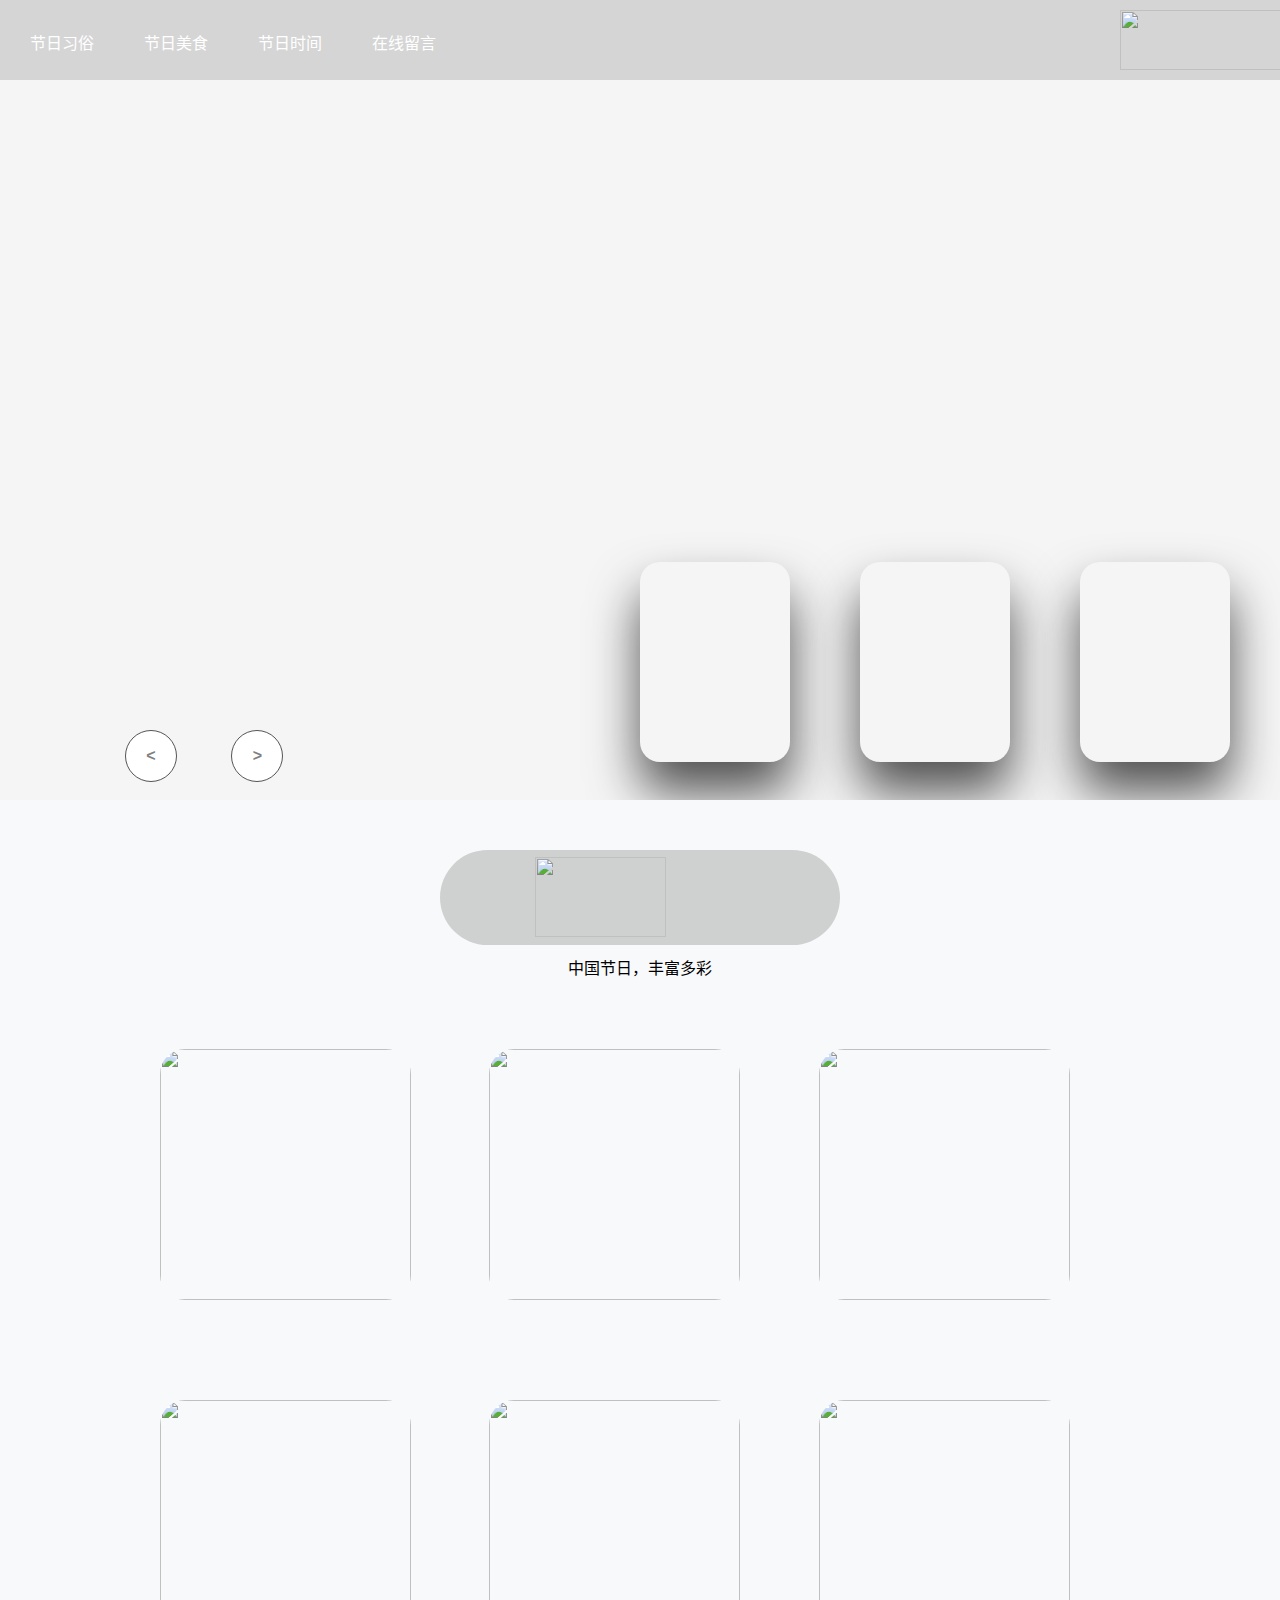
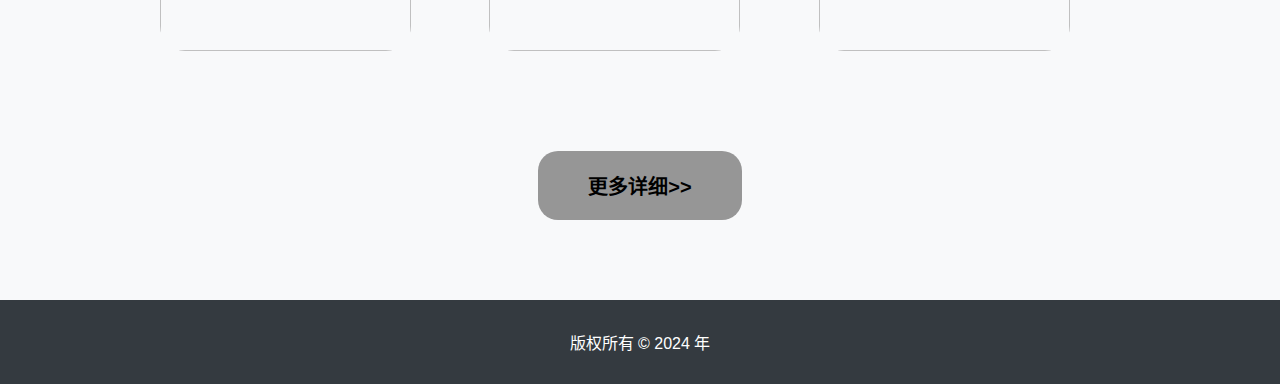
==== index.html @ e15b8081 "Add files via upload" ====
<!DOCTYPE html>
<html lang="zh-CN">

<head>
  <meta charset="UTF-8">
  <title>中国传统节日首页</title>
  <link rel="icon" href="./img/头部logo.png" />
  <style>
    body {
      font-family: Arial, sans-serif;
      background-color: #f8f9fa;
      margin: 0;
      padding: 0;
    }

    main {
      padding: 100px;
    }

    .intro {
      font-size: 18px;
      line-height: 1.5;
      text-align: center;
    }

    img {
      max-width: 100%;
      height: auto;
    }

    body,
    ul,
    li,
    ol,
    dl,
    dd,
    dt,
    p,
    h1,
    h2,
    h3,
    h4,
    h5,
    h6,
    form,
    img {
      margin: 0;
      padding: 0;
      border: 0;
      list-style: none;
    }

    a {
      color: #ffffff;
      text-decoration: none;
    }

    a:hover {
      color: #ffd900;
    }

    .room {
      width: 100%;
      height: 800px;
      overflow: hidden;
      position: relative;
    }

    .room header {
      width: 100%;
      background: #2e2e2e28;
      z-index: 999;
      position: absolute;
    }

    .room header .con {
      width: 1300px;
      height: 80px;
      margin: 0 auto;
    }

    .room header .left {
      margin-top: 20px;
      float: left;
      font-family: "freshskin";
      display: flex;
    }

    .room header .left a {
      display: block;
      color: white;
      text-decoration: none;
      padding: 10px 20px;
    }

    .room header .left a:hover {
      background-color: #e5e5e5a8;
    }

    .room header .left a {
      margin-left: 10px;
    }

    .room header img {
      padding-top: 10px;
      width: 90%;
      height: 60px;
      margin-left: 20px;
    }

    .room header .right {
      width: 200px;
      height: 20px;
      font-weight: bold;
      font-size: 20px;
      float: right;
    }

    .container {
      width: 100%;
      height: 800px;
      position: absolute;
      top: 39%;
      left: 50%;
      transform: translate(-50%, -50%);
      background-color: #f5f5f5;
      padding: 50px;
      margin-top: 70px;
    }

    #slide {
      width: max-content;
      margin-top: 50px;
    }

    .item {
      width: 150px;
      height: 200px;
      background-position: 50%, 50%;
      display: inline-block;
      background-size: cover;
      position: absolute;
      top: 70%;
      /* transform: translateY(-50%); */
      border-radius: 20px;
      box-shadow: 0 30px 50px #505050;
      transition: .5s;
    }

    .item:nth-child(1),
    .item:nth-child(2) {
      top: 0;
      left: 0;
      width: 100%;
      height: 100%;
      /* transform: translateY(0); */
      border-radius: 0;
      box-shadow: none;
    }

    .item:nth-child(3) {
      left: 50%;
    }

    .item:nth-child(4) {
      left: calc(50% + 220px);
    }

    .item:nth-child(5) {
      left: calc(50% + 440px);
    }

    .item:nth-child(n+6) {
      left: calc(50% + 660px);
      opacity: 0;
    }

    .item:nth-child(n+7) {
      left: calc(50% + 660px);
      opacity: 0;
    }

    .item .content {
      width: 600px;
      position: absolute;
      left: 20px;
      top: 50%;
      transform: translateY(-50%);
      font-family: system-ui;
      color: #ffffff;
      display: none;
    }

    .content_1 {
      font-size: 40px;
      font-weight: bold;
      opacity: 0;
      animation: showcontent 1s ease-in-out 1 forwards;
      margin-left: 100px;
      text-shadow: 10px 10px 10px #393939;
    }

    .item:nth-child(2) .content {
      display: block;
    }

    .item .name {
      font-size: 40px;
      font-weight: bold;
      opacity: 0;
      animation: showcontent 1s ease-in-out 1 forwards;
      margin-left: 200px;
      text-shadow: 10px 10px 10px #393939;
    }

    .item .des {
      margin: 20px 0;
      opacity: 0;
      animation: showcontent 1s ease-in-out 0.3s 1 forwards;
      padding: 20px;
      margin-left: 100px;
      text-shadow: 10px 8px 8px #393939;
      font-weight: bold;
      box-shadow: 0px 0px 10px #2e2e2e;
    }

    .item button {
      padding: 10px 20px;
      margin-left: 150px;
      border: none;
      border-radius: 20px;
      opacity: 0;
      animation: showcontent 1s ease-in-out 0.6s 1 forwards;
    }

    @keyframes showcontent {
      from {
        opacity: 0;
        transform: translateY(100px);
        filter: blur(20px);
      }

      to {
        opacity: 1;
        transform: translateY(0);
        filter: blur(0);
      }
    }

    .buttons {
      width: 100%;
      position: absolute;
      bottom: 50px;
      margin-left: 100px;
      text-align: left;
    }

    .s_button {
      display: inline-block;
      width: 50px;
      height: 50px;
      line-height: 50px;
      text-align: center;
      color: gray;
      background-color: #fff;
      font-weight: 25px;
      border-radius: 50%;
      font-weight: bold;
      border: 1px solid #555;
      margin: 0 25px;
      transition: .5s;
    }

    .s_button:hover {
      cursor: pointer;
      background-color: #ccc;
    }

    .end {
      width: 100%;
      height: 1100px;
      background: url(./img/背景2.jpg);
    }

    .try {
      width: 100%;
      height: 312px;
      padding-top: 50px;
    }

    .try header {
      width: 400px;
      height: 95px;
      background: #0000002a;
      border-radius: 48px;
      margin: 0 auto;
      box-sizing: border-box;
      padding: 7px 0px 0 35px;
    }

    .try header img {
      width: 60%;
      height: 80px;
      margin-left: 60px;
    }

    .try p {
      margin-top: 10px;
      text-align: center;
      color: #000000;
    }

    .try ul {
      margin: 70px auto 0;
      width: 960px;
    }

    .try ul li {
      width: 291px;
      height: 251px;
      float: left;
      margin-right: 4%;
      margin-bottom: 40px;
      position: relative;
      perspective: 230px;
      margin-bottom: 100px;
    }

    .try ul li button {
      padding: 10px 20px;
      margin-top: 280px;
      margin-left: 80px;
      border-radius: 20px;
    }

    .try ul li:last-child {
      margin-right: 0;
    }

    .try ul li img {
      position: absolute;
      left: 0;
      top: 0;
      backface-visibility: hidden;
      transition: all 0.5s ease-in 0s;
      width: 251px;
      height: 251px;
      border-radius: 10%;
    }

    .try ul li img.fan {
      transform: rotateX(-180deg);
    }

    .try ul li:hover img.fan {
      transform: rotateX(0deg);
    }

    .try ul li:hover img.zheng {
      transform: rotateX(180deg);
    }

    .bot {
      width: 100%;
      display: flex;
      justify-content: center;
    }

    .bot button {
      padding: 20px 50px;
      border-radius: 20px;
      font-size: 20px;
      font-weight: bold;
      border: none;
      background: #969696;
    }

    .banquan {
      width: 100%;
      height: 60px;
      background: #333333;
      text-align: center;
    }

    .banquan a {
      line-height: 60px;
    }

    footer {
      background-color: #343a40;
      color: white;
      padding: 30px;
      text-align: center;
    }
  </style>
</head>

<body>
  <div class="room">
    <header>
      <div class="con">
        <section class="right"><img src="./img/logo5.png" /></section>
        <section class="left">
          <a href="./xisu.html">节日习俗</a>
          <a href="./meishi.html">节日美食</a>
          <a href="./riqi.html">节日时间</a>
          <a href="./liuyan.html">在线留言</a>
        </section>
      </div>
    </header>
    <div class="container">
      <div id="slide">
        <div class="item" style="background-image: url(./img/春节.png);">

          <div class="content">
            <div class="name">【春节】</div>
            <div class="des">
              正月初一,春节，是农历正月初一，又叫阴历年，俗称“过年”。这是中国民间最隆重、最热闹的一个传统节日。春节的历史很悠久，它起源于殷商时期年头岁尾的祭神祭祖活动。按照中国农历，正月初一古称元日、元辰、元正、元朔、元旦等，俗称年初一，到了民国时期，改用公历，公历的一月一日称为元旦，把农历的一月一日叫春节。
            </div>
            <!-- <a href="./index3.html" style="color: black;"><button>更多详情</button></a> -->
          </div>
        </div>
        <div class="item" style="background-image: url(./img/元宵.png);">
          <div class="content">
            <div class="name">【元宵】</div>
            <div class="des">
              正月十五,是中国一个重要的传统节日。是一年中第一个月圆之夜，也是一元复始，大地回春的夜晚，人们对此加以庆祝，也是庆贺新春的延续
              ，因此又称“上元节”，即农历正月十五日。在古书中，这一天称为“上元”，其夜称“元夜”、“元夕”或“元宵”。而元宵这一名称一直沿用至今。</div>
            <!-- <a href="./index3.html" style="color: black;"><button>更多详情</button></a> -->
          </div>
        </div>
        <div class="item" style="background-image: url(./img/清明.jpg);">
          <div class="content">
            <div class="name">【清明】</div>
            <div class="des">4月5日前后,是中国最重要的祭祀节日，是最适合祭祖和扫墓的日子。扫墓俗称上坟，祭祀死者的一种活动。汉族和一些少数民族大多都是在清明节扫墓。</div>
            <!-- <a href="./index3.html" style="color: black;"><button>更多详情</button></a> -->
          </div>
        </div>
        <div class="item" style="background-image: url(./img/端午.png);">
          <div class="content">
            <div class="name">【端午】</div>
            <div class="des">
              农历五月初五日为“端午节”，是中国一个古老的传统节日。“端午”本名“端五”，端是初的意思。因为人们认为“五月”是恶月，“初五”是恶日，因而避讳“五”，改为“端午”。端午节早在西周初期即有记载，并非为纪念屈原而设立的节日，但是端午节之后的一些习俗受到屈原的影响。
            </div>
            <!-- <a href="./index3.html" style="color: black;"><button>更多详情</button></a> -->
          </div>
        </div>
        <div class="item" style="background-image: url(./img/七夕2.png);">
          <div class="content">
            <div class="name">【七夕】</div>
            <div class="des">
              七月初七,七夕节，亦称为七巧节、七姐节、女儿节、乞巧节、七娘会、巧夕、牛公牛婆日及双七等，是中国传统的民间庆典，庆祝时间定于农历七月初七。这一天，人们会进行拜祭七姐的仪式，祈求智慧和手艺，观赏牵牛星与织女星，祈愿美好的姻缘，以及储存所谓的七夕水等传统活动。
            </div>
            <!-- <a href="./index3.html" style="color: black;"><button>更多详情</button></a> -->
          </div>
        </div>
        <div class="item" style="background-image: url(./img/中秋2.jpg);">
          <div class="content">
            <div class="name">【中秋】</div>
            <div class="des">
              八月十五,中秋节，又称月夕、秋节、仲秋节、拜月节、团圆节等，是中国民间的传统节日。中秋节源自天象崇拜，由上古时代秋夕祭月演变而来。中秋节自古便有祭月、赏月、吃月饼、玩花灯、赏桂花、饮桂花酒等民俗，流传经久不息。
            </div>
            <!-- <a href="./index3.html" style="color: black;"><button>更多详情</button></a> -->
          </div>
        </div>
        <div class="item" style="background-image: url(./img/除夕2.png);">
          <div class="content">
            <!-- <img src="./img/灯笼.gif" style="margin-top: -200px; height: 380px; margin-left: 500px;" /> -->
            <div class="content_1">【除夕】</div>
            <div class="des">
              腊月廿九或三十,农历腊月的最后一天叫除夕。“除”，本义是“去”，引申为“易”；“夕”字的本义原是“日暮”，引申为“夜晚”。故而除夕之夜，便含有“旧岁到此而除，明日另换新岁”的意思，即“除旧布新”。
            </div>
            <!-- <a href="./index3.html" style="color: black;"><button>更多详情</button></a> -->
          </div>
        </div>
      </div>
      <div class="buttons">
        <div class="s_button">&lt;</div>
        <div class="s_button">&gt;</div>
      </div>
    </div>
  </div>
  <script src="script.js"></script>
  <div class="end">
    <div class="try">
      <header>
        <img src="./img/logo5.png" alt="">
      </header>
      <p>中国节日，丰富多彩</p>
      <ul>
        <li>
          <img class="zheng" src="./img/国庆.jpg" alt="">
          <img class="fan" src="./img/国庆动画.jpg" alt="">
          <!-- <a href="./index3.html" style="color: black;"><button>更多详情</button></a> -->
        </li>
        <li>
          <img class="zheng" src="./img/中元节.jpg" alt="">
          <img class="fan" src="./img/中元节1.jpg" alt="">
          <!-- <a href="./index3.html" style="color: black;"><button>更多详情</button></a> -->
        </li>
        <li>
          <img class="zheng" src="./img/建军节1.gif" alt="">
          <img class="fan" src="./img/建军节.png" alt="">
          <!-- <a href="./index3.html" style="color: black;"><button>更多详情</button></a> -->
        </li>
      </ul>
      <ul>
        <li>
          <img class="zheng" src="./img/重阳节1.jpg" alt="">
          <img class="fan" src="./img/重阳节.png" alt="">
          <!-- <a href="./index3.html" style="color: black;"><button>更多详情</button></a> -->
        </li>
        <li>
          <img class="zheng" src="./img/儿童节1.jpg" alt="">
          <img class="fan" src="./img/儿童节.jpg" alt="">
          <!-- <a href="./index3.html" style="color: black;"><button>更多详情</button></a> -->
        </li>
        <li>
          <img class="zheng" src="./img/冬至.png" alt="">
          <img class="fan" src="./img/冬至1.png" alt="">
          <!-- <a href="./index3.html" style="color: black;"><button>更多详情</button></a> -->
        </li>
      </ul>
    </div>
    <div class="bot">
      <button><a href="./xisu.html" style="color: black;">更多详细>></a></button>
    </div>
  </div>
  <!-- <main>
    <div class="intro">
      <p>中国传统节日，是中华民族悠久历史文化的重要组成部分，形式多样、内容丰富。</p>
      <p>传统节日的形成，是一个民族或国家的历史文化长期积淀凝聚的过程。从远古先民时期发展而来的中华传统节日清晰地记录着中华民族丰富而多彩的社会生活文化内容，乃中华民族特有的特色节日。</p>
    </div>
  </main> -->
  <footer>
    <p>版权所有 &copy; 2024 年</p>
  </footer>
  <script>
    let _direction = true;
    let _move = () => {
      let lists = document.querySelectorAll('.item');
      if (_direction) {
        document.querySelector('#slide').appendChild(lists[0]);
      } else {
        document.querySelector('#slide').prepend(lists[lists.length - 1]);
      }
    }
    let timer = setInterval(_move, 3000);
    document.querySelector('.container').addEventListener('mouseover', () => {
      clearInterval(timer);
    });
    document.querySelector('.container').addEventListener('mouseout', () => {
      timer = setInterval(_move, 2500);
    });
    document.querySelectorAll('.s_button')[1].onclick = () => {
      _direction = true;
      _move();
    }
    document.querySelectorAll('.s_button')[0].onclick = () => {
      _direction = false;
      _move();
    }

  </script>
</body>

</html>
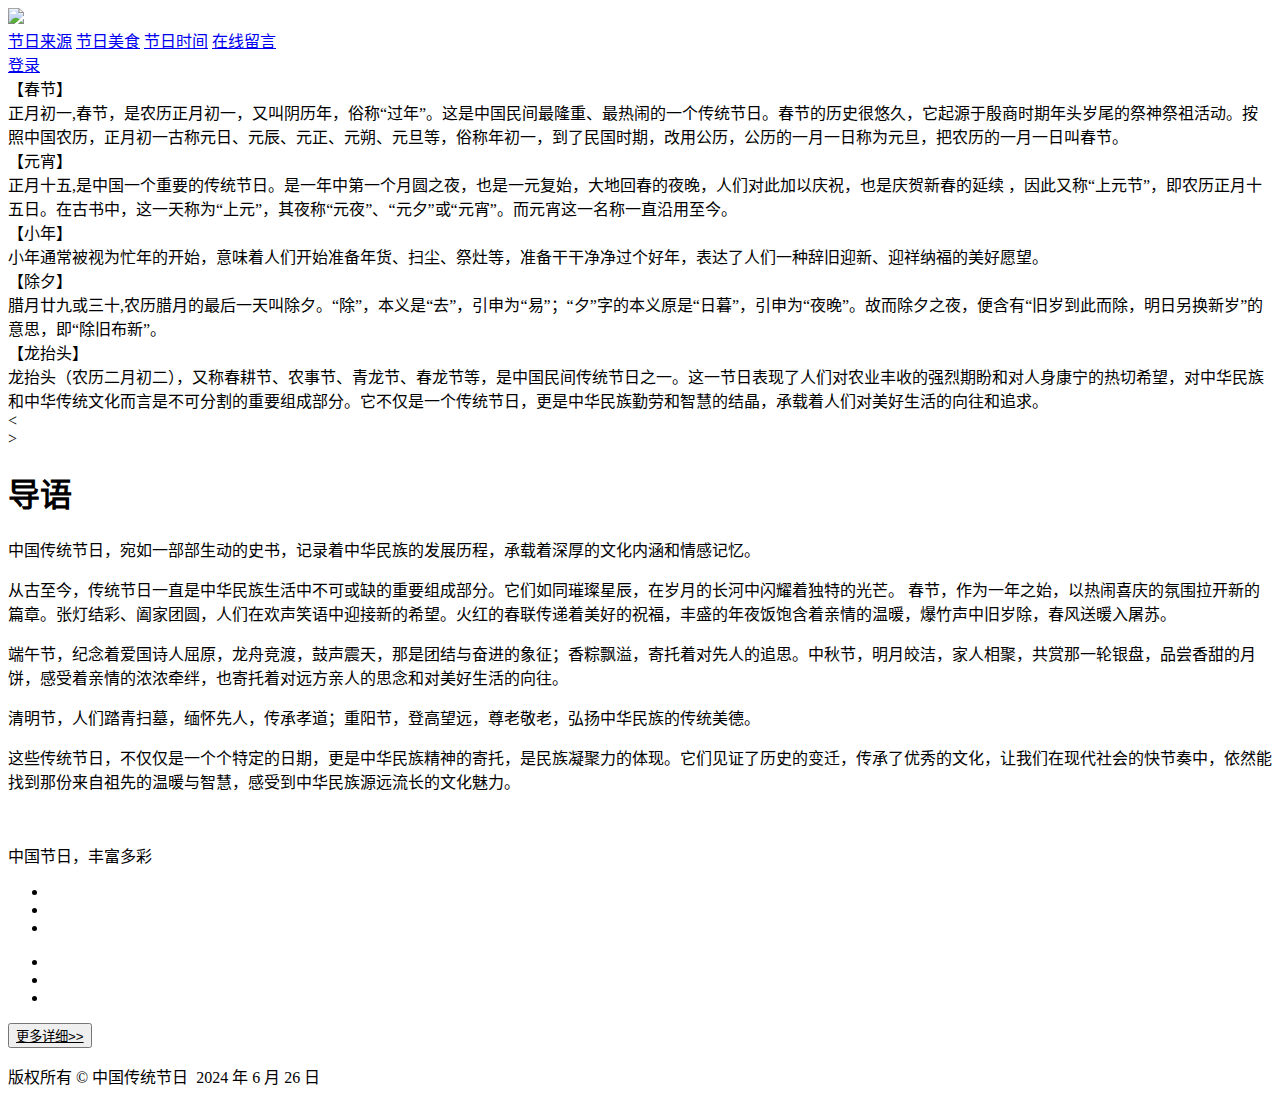
==== commit 5c3506d0: "Add files via upload" ====
--- a/index.html
+++ b/index.html
@@ -4,395 +4,8 @@
 <head>
   <meta charset="UTF-8">
   <title>中国传统节日首页</title>
-  <link rel="icon" href="./img/头部logo.png" />
-  <style>
-    body {
-      font-family: Arial, sans-serif;
-      background-color: #f8f9fa;
-      margin: 0;
-      padding: 0;
-    }
-
-    main {
-      padding: 100px;
-    }
-
-    .intro {
-      font-size: 18px;
-      line-height: 1.5;
-      text-align: center;
-    }
-
-    img {
-      max-width: 100%;
-      height: auto;
-    }
-
-    body,
-    ul,
-    li,
-    ol,
-    dl,
-    dd,
-    dt,
-    p,
-    h1,
-    h2,
-    h3,
-    h4,
-    h5,
-    h6,
-    form,
-    img {
-      margin: 0;
-      padding: 0;
-      border: 0;
-      list-style: none;
-    }
-
-    a {
-      color: #ffffff;
-      text-decoration: none;
-    }
-
-    a:hover {
-      color: #ffd900;
-    }
-
-    .room {
-      width: 100%;
-      height: 800px;
-      overflow: hidden;
-      position: relative;
-    }
-
-    .room header {
-      width: 100%;
-      background: #2e2e2e28;
-      z-index: 999;
-      position: absolute;
-    }
-
-    .room header .con {
-      width: 1300px;
-      height: 80px;
-      margin: 0 auto;
-    }
-
-    .room header .left {
-      margin-top: 20px;
-      float: left;
-      font-family: "freshskin";
-      display: flex;
-    }
-
-    .room header .left a {
-      display: block;
-      color: white;
-      text-decoration: none;
-      padding: 10px 20px;
-    }
-
-    .room header .left a:hover {
-      background-color: #e5e5e5a8;
-    }
-
-    .room header .left a {
-      margin-left: 10px;
-    }
-
-    .room header img {
-      padding-top: 10px;
-      width: 90%;
-      height: 60px;
-      margin-left: 20px;
-    }
-
-    .room header .right {
-      width: 200px;
-      height: 20px;
-      font-weight: bold;
-      font-size: 20px;
-      float: right;
-    }
-
-    .container {
-      width: 100%;
-      height: 800px;
-      position: absolute;
-      top: 39%;
-      left: 50%;
-      transform: translate(-50%, -50%);
-      background-color: #f5f5f5;
-      padding: 50px;
-      margin-top: 70px;
-    }
-
-    #slide {
-      width: max-content;
-      margin-top: 50px;
-    }
-
-    .item {
-      width: 150px;
-      height: 200px;
-      background-position: 50%, 50%;
-      display: inline-block;
-      background-size: cover;
-      position: absolute;
-      top: 70%;
-      /* transform: translateY(-50%); */
-      border-radius: 20px;
-      box-shadow: 0 30px 50px #505050;
-      transition: .5s;
-    }
-
-    .item:nth-child(1),
-    .item:nth-child(2) {
-      top: 0;
-      left: 0;
-      width: 100%;
-      height: 100%;
-      /* transform: translateY(0); */
-      border-radius: 0;
-      box-shadow: none;
-    }
-
-    .item:nth-child(3) {
-      left: 50%;
-    }
-
-    .item:nth-child(4) {
-      left: calc(50% + 220px);
-    }
-
-    .item:nth-child(5) {
-      left: calc(50% + 440px);
-    }
-
-    .item:nth-child(n+6) {
-      left: calc(50% + 660px);
-      opacity: 0;
-    }
-
-    .item:nth-child(n+7) {
-      left: calc(50% + 660px);
-      opacity: 0;
-    }
-
-    .item .content {
-      width: 600px;
-      position: absolute;
-      left: 20px;
-      top: 50%;
-      transform: translateY(-50%);
-      font-family: system-ui;
-      color: #ffffff;
-      display: none;
-    }
-
-    .content_1 {
-      font-size: 40px;
-      font-weight: bold;
-      opacity: 0;
-      animation: showcontent 1s ease-in-out 1 forwards;
-      margin-left: 100px;
-      text-shadow: 10px 10px 10px #393939;
-    }
-
-    .item:nth-child(2) .content {
-      display: block;
-    }
-
-    .item .name {
-      font-size: 40px;
-      font-weight: bold;
-      opacity: 0;
-      animation: showcontent 1s ease-in-out 1 forwards;
-      margin-left: 200px;
-      text-shadow: 10px 10px 10px #393939;
-    }
-
-    .item .des {
-      margin: 20px 0;
-      opacity: 0;
-      animation: showcontent 1s ease-in-out 0.3s 1 forwards;
-      padding: 20px;
-      margin-left: 100px;
-      text-shadow: 10px 8px 8px #393939;
-      font-weight: bold;
-      box-shadow: 0px 0px 10px #2e2e2e;
-    }
-
-    .item button {
-      padding: 10px 20px;
-      margin-left: 150px;
-      border: none;
-      border-radius: 20px;
-      opacity: 0;
-      animation: showcontent 1s ease-in-out 0.6s 1 forwards;
-    }
-
-    @keyframes showcontent {
-      from {
-        opacity: 0;
-        transform: translateY(100px);
-        filter: blur(20px);
-      }
-
-      to {
-        opacity: 1;
-        transform: translateY(0);
-        filter: blur(0);
-      }
-    }
-
-    .buttons {
-      width: 100%;
-      position: absolute;
-      bottom: 50px;
-      margin-left: 100px;
-      text-align: left;
-    }
-
-    .s_button {
-      display: inline-block;
-      width: 50px;
-      height: 50px;
-      line-height: 50px;
-      text-align: center;
-      color: gray;
-      background-color: #fff;
-      font-weight: 25px;
-      border-radius: 50%;
-      font-weight: bold;
-      border: 1px solid #555;
-      margin: 0 25px;
-      transition: .5s;
-    }
-
-    .s_button:hover {
-      cursor: pointer;
-      background-color: #ccc;
-    }
-
-    .end {
-      width: 100%;
-      height: 1100px;
-      background: url(./img/背景2.jpg);
-    }
-
-    .try {
-      width: 100%;
-      height: 312px;
-      padding-top: 50px;
-    }
-
-    .try header {
-      width: 400px;
-      height: 95px;
-      background: #0000002a;
-      border-radius: 48px;
-      margin: 0 auto;
-      box-sizing: border-box;
-      padding: 7px 0px 0 35px;
-    }
-
-    .try header img {
-      width: 60%;
-      height: 80px;
-      margin-left: 60px;
-    }
-
-    .try p {
-      margin-top: 10px;
-      text-align: center;
-      color: #000000;
-    }
-
-    .try ul {
-      margin: 70px auto 0;
-      width: 960px;
-    }
-
-    .try ul li {
-      width: 291px;
-      height: 251px;
-      float: left;
-      margin-right: 4%;
-      margin-bottom: 40px;
-      position: relative;
-      perspective: 230px;
-      margin-bottom: 100px;
-    }
-
-    .try ul li button {
-      padding: 10px 20px;
-      margin-top: 280px;
-      margin-left: 80px;
-      border-radius: 20px;
-    }
-
-    .try ul li:last-child {
-      margin-right: 0;
-    }
-
-    .try ul li img {
-      position: absolute;
-      left: 0;
-      top: 0;
-      backface-visibility: hidden;
-      transition: all 0.5s ease-in 0s;
-      width: 251px;
-      height: 251px;
-      border-radius: 10%;
-    }
-
-    .try ul li img.fan {
-      transform: rotateX(-180deg);
-    }
-
-    .try ul li:hover img.fan {
-      transform: rotateX(0deg);
-    }
-
-    .try ul li:hover img.zheng {
-      transform: rotateX(180deg);
-    }
-
-    .bot {
-      width: 100%;
-      display: flex;
-      justify-content: center;
-    }
-
-    .bot button {
-      padding: 20px 50px;
-      border-radius: 20px;
-      font-size: 20px;
-      font-weight: bold;
-      border: none;
-      background: #969696;
-    }
-
-    .banquan {
-      width: 100%;
-      height: 60px;
-      background: #333333;
-      text-align: center;
-    }
-
-    .banquan a {
-      line-height: 60px;
-    }
-
-    footer {
-      background-color: #343a40;
-      color: white;
-      padding: 30px;
-      text-align: center;
-    }
-  </style>
+  <link rel="icon" href="./img/头部logo.png"/>
+  <link rel="stylesheet" type="text/css" href="css/index.css">
 </head>
 
 <body>
@@ -401,10 +14,11 @@
       <div class="con">
         <section class="right"><img src="./img/logo5.png" /></section>
         <section class="left">
-          <a href="./xisu.html">节日习俗</a>
+          <a href="./laiyuan.html">节日来源</a>
           <a href="./meishi.html">节日美食</a>
           <a href="./riqi.html">节日时间</a>
           <a href="./liuyan.html">在线留言</a>
+          <li><a href="./login.html">登录</a></li>
         </section>
       </div>
     </header>
@@ -429,36 +43,11 @@
             <!-- <a href="./index3.html" style="color: black;"><button>更多详情</button></a> -->
           </div>
         </div>
-        <div class="item" style="background-image: url(./img/清明.jpg);">
+        <div class="item" style="background-image: url(./img/小年1.jpg);">
           <div class="content">
-            <div class="name">【清明】</div>
-            <div class="des">4月5日前后,是中国最重要的祭祀节日，是最适合祭祖和扫墓的日子。扫墓俗称上坟，祭祀死者的一种活动。汉族和一些少数民族大多都是在清明节扫墓。</div>
-            <!-- <a href="./index3.html" style="color: black;"><button>更多详情</button></a> -->
-          </div>
-        </div>
-        <div class="item" style="background-image: url(./img/端午.png);">
-          <div class="content">
-            <div class="name">【端午】</div>
+            <div class="name">【小年】</div>
             <div class="des">
-              农历五月初五日为“端午节”，是中国一个古老的传统节日。“端午”本名“端五”，端是初的意思。因为人们认为“五月”是恶月，“初五”是恶日，因而避讳“五”，改为“端午”。端午节早在西周初期即有记载，并非为纪念屈原而设立的节日，但是端午节之后的一些习俗受到屈原的影响。
-            </div>
-            <!-- <a href="./index3.html" style="color: black;"><button>更多详情</button></a> -->
-          </div>
-        </div>
-        <div class="item" style="background-image: url(./img/七夕2.png);">
-          <div class="content">
-            <div class="name">【七夕】</div>
-            <div class="des">
-              七月初七,七夕节，亦称为七巧节、七姐节、女儿节、乞巧节、七娘会、巧夕、牛公牛婆日及双七等，是中国传统的民间庆典，庆祝时间定于农历七月初七。这一天，人们会进行拜祭七姐的仪式，祈求智慧和手艺，观赏牵牛星与织女星，祈愿美好的姻缘，以及储存所谓的七夕水等传统活动。
-            </div>
-            <!-- <a href="./index3.html" style="color: black;"><button>更多详情</button></a> -->
-          </div>
-        </div>
-        <div class="item" style="background-image: url(./img/中秋2.jpg);">
-          <div class="content">
-            <div class="name">【中秋】</div>
-            <div class="des">
-              八月十五,中秋节，又称月夕、秋节、仲秋节、拜月节、团圆节等，是中国民间的传统节日。中秋节源自天象崇拜，由上古时代秋夕祭月演变而来。中秋节自古便有祭月、赏月、吃月饼、玩花灯、赏桂花、饮桂花酒等民俗，流传经久不息。
+              小年通常被视为忙年的开始，意味着人们开始准备年货、扫尘、祭灶等，准备干干净净过个好年，表达了人们一种辞旧迎新、迎祥纳福的美好愿望。
             </div>
             <!-- <a href="./index3.html" style="color: black;"><button>更多详情</button></a> -->
           </div>
@@ -473,6 +62,16 @@
             <!-- <a href="./index3.html" style="color: black;"><button>更多详情</button></a> -->
           </div>
         </div>
+        <div class="item" style="background-image: url(./img/龙抬头.png);">
+          <div class="content">
+            <!-- <img src="./img/灯笼.gif" style="margin-top: -200px; height: 380px; margin-left: 500px;" /> -->
+            <div class="content_1">【龙抬头】</div>
+            <div class="des">
+              龙抬头（农历二月初二），又称春耕节、农事节、青龙节、春龙节等，是中国民间传统节日之一。这一节日表现了人们对农业丰收的强烈期盼和对人身康宁的热切希望，对中华民族和中华传统文化而言是不可分割的重要组成部分。它不仅是一个传统节日，更是中华民族勤劳和智慧的结晶，承载着人们对美好生活的向往和追求。
+            </div>
+            <!-- <a href="./index3.html" style="color: black;"><button>更多详情</button></a> -->
+          </div>
+        </div>
       </div>
       <div class="buttons">
         <div class="s_button">&lt;</div>
@@ -480,8 +79,16 @@
       </div>
     </div>
   </div>
-  <script src="script.js"></script>
   <div class="end">
+    <div class="end_txt">
+      <h1>导语</h1>
+      <p>中国传统节日，宛如一部部生动的史书，记录着中华民族的发展历程，承载着深厚的文化内涵和情感记忆。</p>
+      <p>从古至今，传统节日一直是中华民族生活中不可或缺的重要组成部分。它们如同璀璨星辰，在岁月的长河中闪耀着独特的光芒。
+        春节，作为一年之始，以热闹喜庆的氛围拉开新的篇章。张灯结彩、阖家团圆，人们在欢声笑语中迎接新的希望。火红的春联传递着美好的祝福，丰盛的年夜饭饱含着亲情的温暖，爆竹声中旧岁除，春风送暖入屠苏。</p>
+      <p>端午节，纪念着爱国诗人屈原，龙舟竞渡，鼓声震天，那是团结与奋进的象征；香粽飘溢，寄托着对先人的追思。中秋节，明月皎洁，家人相聚，共赏那一轮银盘，品尝香甜的月饼，感受着亲情的浓浓牵绊，也寄托着对远方亲人的思念和对美好生活的向往。</p>
+      <p>清明节，人们踏青扫墓，缅怀先人，传承孝道；重阳节，登高望远，尊老敬老，弘扬中华民族的传统美德。</p>
+      <p>这些传统节日，不仅仅是一个个特定的日期，更是中华民族精神的寄托，是民族凝聚力的体现。它们见证了历史的变迁，传承了优秀的文化，让我们在现代社会的快节奏中，依然能找到那份来自祖先的温暖与智慧，感受到中华民族源远流长的文化魅力。</p>
+    </div>
     <div class="try">
       <header>
         <img src="./img/logo5.png" alt="">
@@ -489,8 +96,8 @@
       <p>中国节日，丰富多彩</p>
       <ul>
         <li>
-          <img class="zheng" src="./img/国庆.jpg" alt="">
-          <img class="fan" src="./img/国庆动画.jpg" alt="">
+          <img class="zheng" src="./img/端午.png" alt="">
+          <img class="fan" src="./img/端午.jpg" alt="">
           <!-- <a href="./index3.html" style="color: black;"><button>更多详情</button></a> -->
         </li>
         <li>
@@ -499,20 +106,20 @@
           <!-- <a href="./index3.html" style="color: black;"><button>更多详情</button></a> -->
         </li>
         <li>
-          <img class="zheng" src="./img/建军节1.gif" alt="">
-          <img class="fan" src="./img/建军节.png" alt="">
+          <img class="zheng" src="./img/七夕.jpg" alt="">
+          <img class="fan" src="./img/七夕2.png" alt="">
           <!-- <a href="./index3.html" style="color: black;"><button>更多详情</button></a> -->
         </li>
       </ul>
       <ul>
         <li>
-          <img class="zheng" src="./img/重阳节1.jpg" alt="">
+          <img class="zheng" src="./img/重阳节3.jpg" alt="">
           <img class="fan" src="./img/重阳节.png" alt="">
           <!-- <a href="./index3.html" style="color: black;"><button>更多详情</button></a> -->
         </li>
         <li>
-          <img class="zheng" src="./img/儿童节1.jpg" alt="">
-          <img class="fan" src="./img/儿童节.jpg" alt="">
+          <img class="zheng" src="./img/腊八.png" alt="">
+          <img class="fan" src="./img/腊八节.png" alt="">
           <!-- <a href="./index3.html" style="color: black;"><button>更多详情</button></a> -->
         </li>
         <li>
@@ -526,42 +133,10 @@
       <button><a href="./xisu.html" style="color: black;">更多详细>></a></button>
     </div>
   </div>
-  <!-- <main>
-    <div class="intro">
-      <p>中国传统节日，是中华民族悠久历史文化的重要组成部分，形式多样、内容丰富。</p>
-      <p>传统节日的形成，是一个民族或国家的历史文化长期积淀凝聚的过程。从远古先民时期发展而来的中华传统节日清晰地记录着中华民族丰富而多彩的社会生活文化内容，乃中华民族特有的特色节日。</p>
-    </div>
-  </main> -->
   <footer>
-    <p>版权所有 &copy; 2024 年</p>
+    <p>版权所有 &copy; 中国传统节日&nbsp;&nbsp;2024 年 6 月 26 日</p>
   </footer>
-  <script>
-    let _direction = true;
-    let _move = () => {
-      let lists = document.querySelectorAll('.item');
-      if (_direction) {
-        document.querySelector('#slide').appendChild(lists[0]);
-      } else {
-        document.querySelector('#slide').prepend(lists[lists.length - 1]);
-      }
-    }
-    let timer = setInterval(_move, 3000);
-    document.querySelector('.container').addEventListener('mouseover', () => {
-      clearInterval(timer);
-    });
-    document.querySelector('.container').addEventListener('mouseout', () => {
-      timer = setInterval(_move, 2500);
-    });
-    document.querySelectorAll('.s_button')[1].onclick = () => {
-      _direction = true;
-      _move();
-    }
-    document.querySelectorAll('.s_button')[0].onclick = () => {
-      _direction = false;
-      _move();
-    }
-
-  </script>
+  <script src="/js/index.js"></script>
 </body>
 
 </html>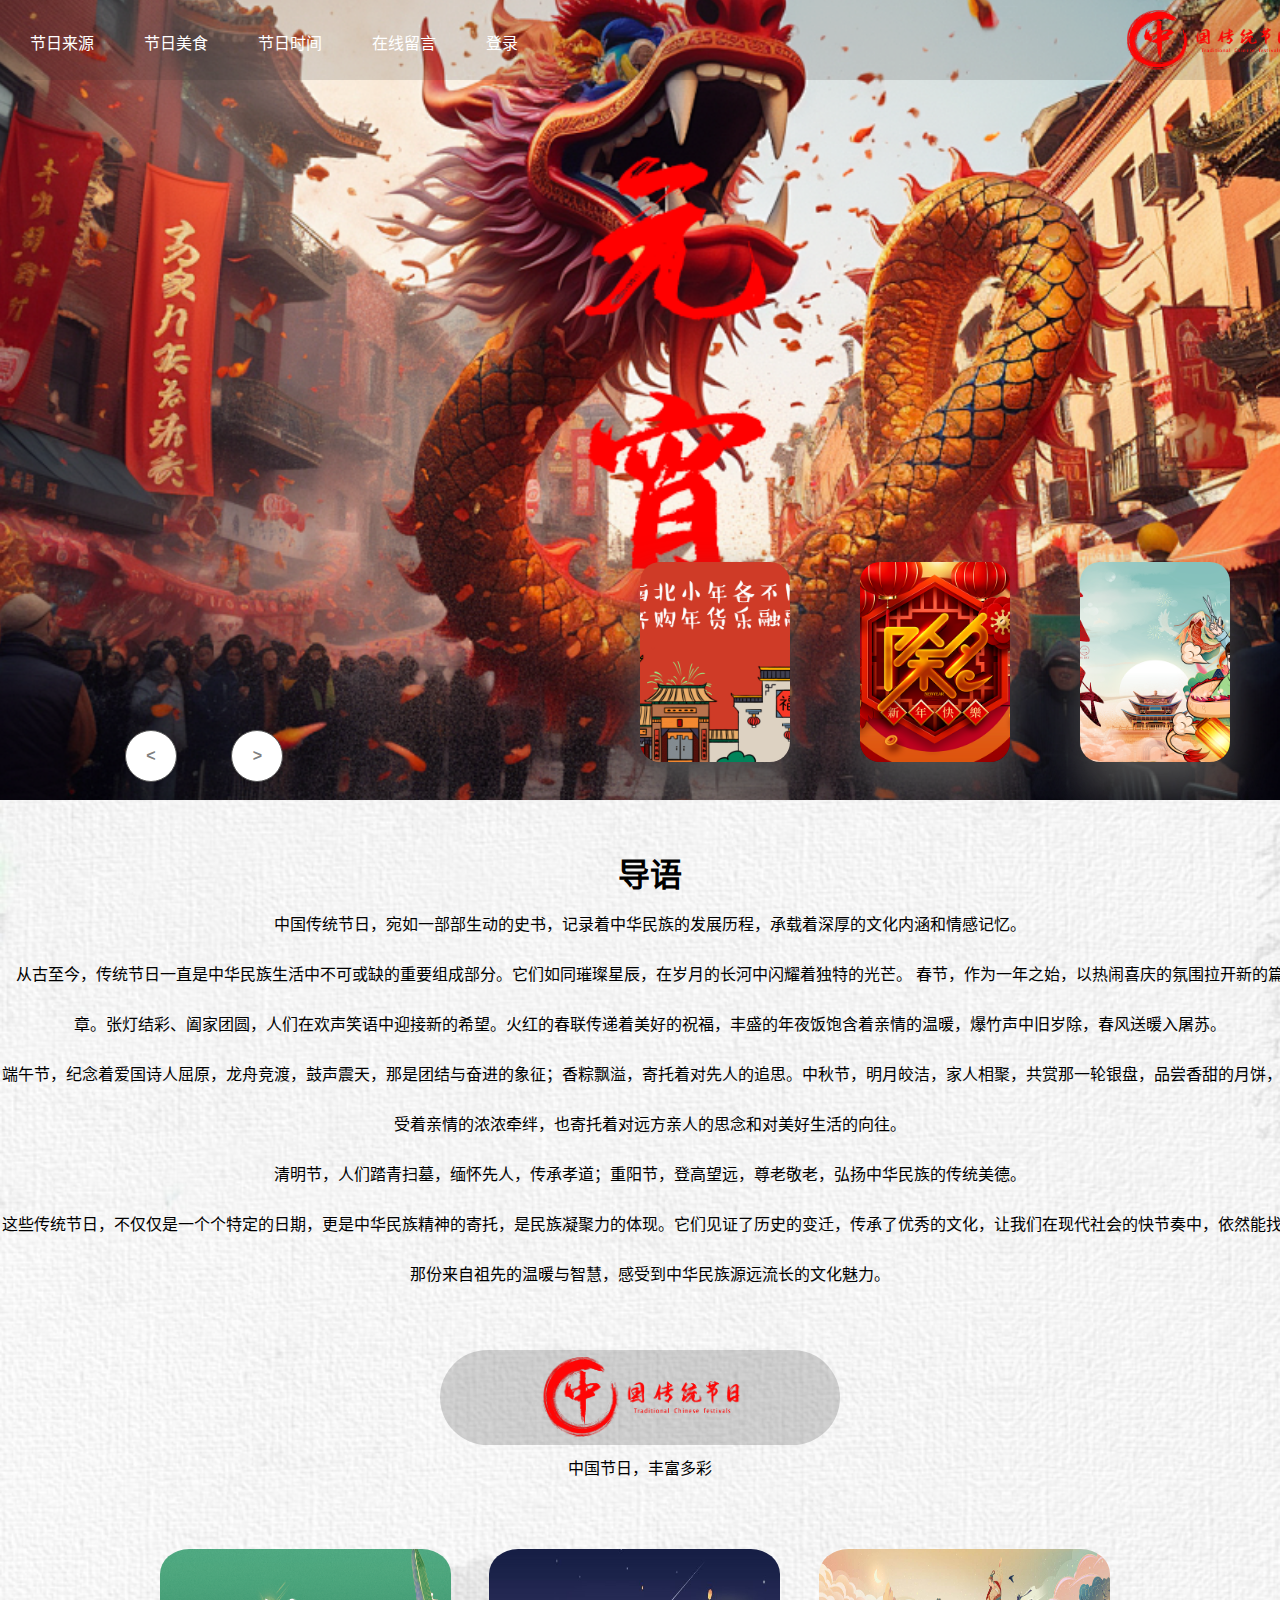
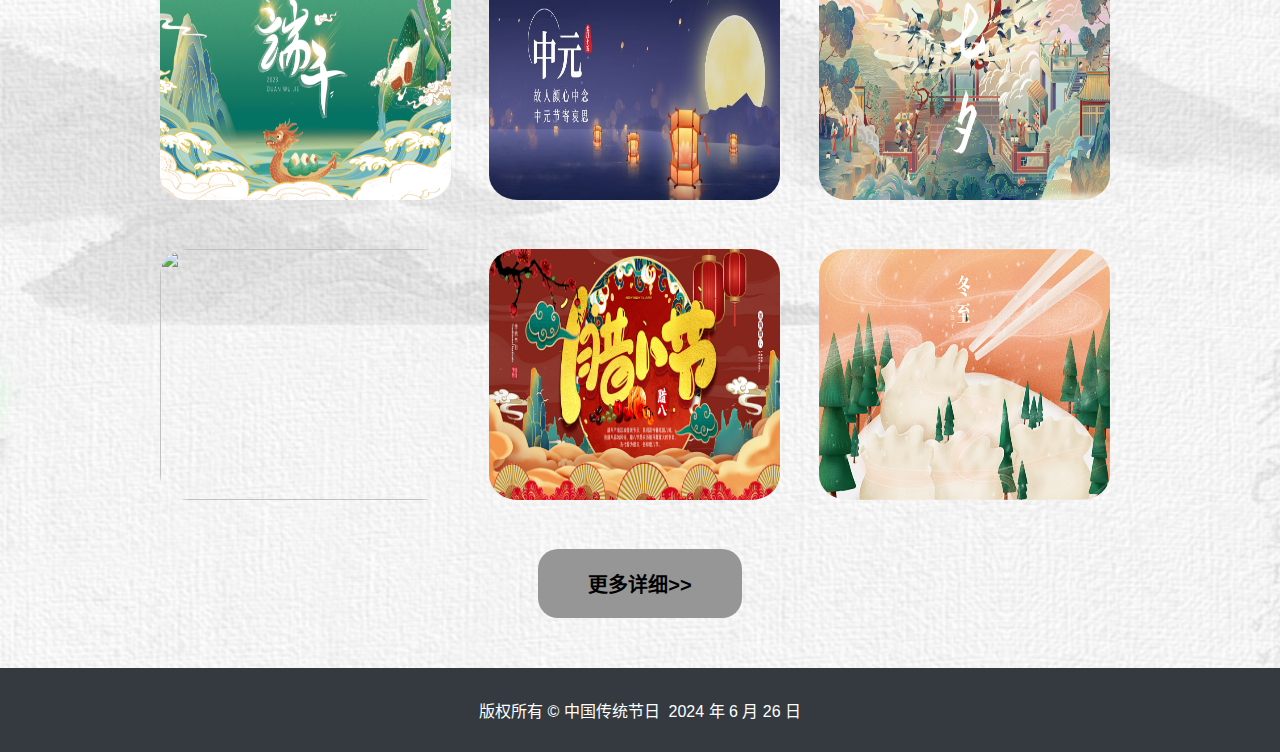
==== commit d0dac0a8: "Add files via upload" ====
--- a/index.html
+++ b/index.html
@@ -4,8 +4,400 @@
 <head>
   <meta charset="UTF-8">
   <title>中国传统节日首页</title>
-  <link rel="icon" href="./img/头部logo.png"/>
-  <link rel="stylesheet" type="text/css" href="css/index.css">
+  <link rel="icon" href="./img/头部logo.png" />
+  <style>
+    body {
+      font-family: Arial, sans-serif;
+      background: url(./img/背景2.jpg);
+      margin: 0;
+      padding: 0;
+    }
+
+    main {
+      padding: 100px;
+    }
+
+    .intro {
+      font-size: 18px;
+      line-height: 1.5;
+      text-align: center;
+    }
+
+    img {
+      max-width: 100%;
+      height: auto;
+    }
+
+    body,
+    ul,
+    li,
+    ol,
+    dl,
+    dd,
+    dt,
+    p,
+    h1,
+    h2,
+    h3,
+    h4,
+    h5,
+    h6,
+    form,
+    img {
+      margin: 0;
+      padding: 0;
+      border: 0;
+      list-style: none;
+    }
+
+    a {
+      color: #ffffff;
+      text-decoration: none;
+    }
+
+    .room {
+      width: 100%;
+      height: 800px;
+      overflow: hidden;
+      position: relative;
+    }
+
+    .room header {
+      width: 100%;
+      background: #2e2e2e28;
+      z-index: 999;
+      position: absolute;
+    }
+
+    .room header .con {
+      width: 1300px;
+      height: 80px;
+      margin: 0 auto;
+    }
+
+    .room header .left {
+      margin-top: 20px;
+      float: left;
+      font-family: "freshskin";
+      display: flex;
+    }
+
+    .room header .left a {
+      display: block;
+      color: white;
+      text-decoration: none;
+      padding: 10px 20px;
+    }
+
+    .room header .left a:hover {
+      background-color: #e5e5e5a8;
+    }
+
+    .room header .left a {
+      margin-left: 10px;
+    }
+
+    .room header img {
+      padding-top: 10px;
+      width: 90%;
+      height: 60px;
+      margin-left: 20px;
+    }
+
+    .room header .right {
+      width: 200px;
+      height: 20px;
+      font-weight: bold;
+      font-size: 20px;
+      float: right;
+    }
+
+    .container {
+      width: 100%;
+      height: 800px;
+      position: absolute;
+      top: 39%;
+      left: 50%;
+      transform: translate(-50%, -50%);
+      background-color: #f5f5f5;
+      padding: 50px;
+      margin-top: 70px;
+    }
+
+    #slide {
+      width: max-content;
+      margin-top: 50px;
+    }
+
+    .item {
+      width: 150px;
+      height: 200px;
+      background-position: 50%, 50%;
+      display: inline-block;
+      background-size: cover;
+      position: absolute;
+      top: 70%;
+      /* transform: translateY(-50%); */
+      border-radius: 20px;
+      box-shadow: 0 30px 50px #505050;
+      transition: .5s;
+    }
+
+    .item:nth-child(1),
+    .item:nth-child(2) {
+      top: 0;
+      left: 0;
+      width: 100%;
+      height: 100%;
+      /* transform: translateY(0); */
+      border-radius: 0;
+      box-shadow: none;
+    }
+
+    .item:nth-child(3) {
+      left: 50%;
+    }
+
+    .item:nth-child(4) {
+      left: calc(50% + 220px);
+    }
+
+    .item:nth-child(5) {
+      left: calc(50% + 440px);
+    }
+
+    .item:nth-child(n+6) {
+      left: calc(50% + 660px);
+      opacity: 0;
+    }
+
+    .item:nth-child(n+7) {
+      left: calc(50% + 660px);
+      opacity: 0;
+    }
+
+    .item .content {
+      width: 600px;
+      position: absolute;
+      left: 20px;
+      top: 50%;
+      transform: translateY(-50%);
+      font-family: system-ui;
+      color: #ffffff;
+      display: none;
+    }
+
+    .content_1 {
+      font-size: 40px;
+      font-weight: bold;
+      opacity: 0;
+      animation: showcontent 1s ease-in-out 1 forwards;
+      margin-left: 100px;
+      text-shadow: 10px 10px 10px #393939;
+    }
+
+    .item:nth-child(2) .content {
+      display: block;
+    }
+
+    .item .name {
+      font-size: 40px;
+      font-weight: bold;
+      opacity: 0;
+      animation: showcontent 1s ease-in-out 1 forwards;
+      margin-left: 200px;
+      text-shadow: 10px 10px 10px #393939;
+    }
+
+    .item .des {
+      margin: 20px 0;
+      opacity: 0;
+      animation: showcontent 1s ease-in-out 0.3s 1 forwards;
+      padding: 20px;
+      margin-left: 100px;
+      text-shadow: 10px 8px 8px #393939;
+      font-weight: bold;
+      box-shadow: 0px 0px 10px #2e2e2e;
+    }
+
+    .item button {
+      padding: 10px 20px;
+      margin-left: 150px;
+      border: none;
+      border-radius: 20px;
+      opacity: 0;
+      animation: showcontent 1s ease-in-out 0.6s 1 forwards;
+    }
+
+    @keyframes showcontent {
+      from {
+        opacity: 0;
+        transform: translateY(100px);
+        filter: blur(20px);
+      }
+
+      to {
+        opacity: 1;
+        transform: translateY(0);
+        filter: blur(0);
+      }
+    }
+
+    .buttons {
+      width: 100%;
+      position: absolute;
+      bottom: 50px;
+      margin-left: 100px;
+      text-align: left;
+    }
+
+    .s_button {
+      display: inline-block;
+      width: 50px;
+      height: 50px;
+      line-height: 50px;
+      text-align: center;
+      color: gray;
+      background-color: #fff;
+      font-weight: 25px;
+      border-radius: 50%;
+      font-weight: bold;
+      border: 1px solid #555;
+      margin: 0 25px;
+      transition: .5s;
+    }
+
+    .s_button:hover {
+      cursor: pointer;
+      background-color: #ccc;
+    }
+
+    .end {
+      width: 100%;
+      background: url(./img/背景2.jpg);
+      background-size: 2000px;
+    }
+
+    .end_txt {
+      margin: 0px auto;
+      width: 1300px;
+      text-align: center;
+      line-height: 50px;
+      padding-top: 50px;
+    }
+
+    .try {
+      width: 100%;
+      height: 312px;
+      padding-top: 50px;
+    }
+
+    .try header {
+      width: 400px;
+      height: 95px;
+      background: #0000002a;
+      border-radius: 48px;
+      margin: 0 auto;
+      box-sizing: border-box;
+      padding: 7px 0px 0 35px;
+    }
+
+    .try header img {
+      width: 60%;
+      height: 80px;
+      margin-left: 60px;
+    }
+
+    .try p {
+      margin-top: 10px;
+      text-align: center;
+      color: #000000;
+    }
+
+    .try ul {
+      margin: 70px auto 0;
+      width: 960px;
+    }
+
+    .try ul li {
+      width: 291px;
+      height: 200px;
+      float: left;
+      margin-right: 4%;
+      margin-bottom: 40px;
+      position: relative;
+      perspective: 230px;
+      margin-bottom: 100px;
+    }
+
+    .try ul li button {
+      padding: 10px 20px;
+      margin-top: 280px;
+      margin-left: 80px;
+      border-radius: 20px;
+    }
+
+    .try ul li:last-child {
+      margin-right: 0;
+    }
+
+    .try ul li img {
+      position: absolute;
+      left: 0;
+      top: 0;
+      backface-visibility: hidden;
+      transition: all 0.5s ease-in 0s;
+      width: 800px;
+      height: 251px;
+      border-radius: 10%;
+    }
+
+    .try ul li img.fan {
+      transform: rotateX(-180deg);
+    }
+
+    .try ul li:hover img.fan {
+      transform: rotateX(0deg);
+    }
+
+    .try ul li:hover img.zheng {
+      transform: rotateX(180deg);
+    }
+
+    .bot {
+      width: 100%;
+      display: flex;
+      justify-content: center;
+      padding-bottom: 50px;
+    }
+
+    .bot button {
+      padding: 20px 50px;
+      border-radius: 20px;
+      font-size: 20px;
+      font-weight: bold;
+      border: none;
+      background: #969696;
+    }
+
+    .banquan {
+      width: 100%;
+      height: 60px;
+      background: #333333;
+      text-align: center;
+    }
+
+    .banquan a {
+      line-height: 60px;
+    }
+
+    footer {
+      background-color: #343a40;
+      color: white;
+      padding: 30px;
+      text-align: center;
+    }
+  </style>
 </head>
 
 <body>
@@ -85,9 +477,12 @@
       <p>中国传统节日，宛如一部部生动的史书，记录着中华民族的发展历程，承载着深厚的文化内涵和情感记忆。</p>
       <p>从古至今，传统节日一直是中华民族生活中不可或缺的重要组成部分。它们如同璀璨星辰，在岁月的长河中闪耀着独特的光芒。
         春节，作为一年之始，以热闹喜庆的氛围拉开新的篇章。张灯结彩、阖家团圆，人们在欢声笑语中迎接新的希望。火红的春联传递着美好的祝福，丰盛的年夜饭饱含着亲情的温暖，爆竹声中旧岁除，春风送暖入屠苏。</p>
-      <p>端午节，纪念着爱国诗人屈原，龙舟竞渡，鼓声震天，那是团结与奋进的象征；香粽飘溢，寄托着对先人的追思。中秋节，明月皎洁，家人相聚，共赏那一轮银盘，品尝香甜的月饼，感受着亲情的浓浓牵绊，也寄托着对远方亲人的思念和对美好生活的向往。</p>
+      <p>
+        端午节，纪念着爱国诗人屈原，龙舟竞渡，鼓声震天，那是团结与奋进的象征；香粽飘溢，寄托着对先人的追思。中秋节，明月皎洁，家人相聚，共赏那一轮银盘，品尝香甜的月饼，感受着亲情的浓浓牵绊，也寄托着对远方亲人的思念和对美好生活的向往。
+      </p>
       <p>清明节，人们踏青扫墓，缅怀先人，传承孝道；重阳节，登高望远，尊老敬老，弘扬中华民族的传统美德。</p>
-      <p>这些传统节日，不仅仅是一个个特定的日期，更是中华民族精神的寄托，是民族凝聚力的体现。它们见证了历史的变迁，传承了优秀的文化，让我们在现代社会的快节奏中，依然能找到那份来自祖先的温暖与智慧，感受到中华民族源远流长的文化魅力。</p>
+      <p>这些传统节日，不仅仅是一个个特定的日期，更是中华民族精神的寄托，是民族凝聚力的体现。它们见证了历史的变迁，传承了优秀的文化，让我们在现代社会的快节奏中，依然能找到那份来自祖先的温暖与智慧，感受到中华民族源远流长的文化魅力。
+      </p>
     </div>
     <div class="try">
       <header>
@@ -136,7 +531,31 @@
   <footer>
     <p>版权所有 &copy; 中国传统节日&nbsp;&nbsp;2024 年 6 月 26 日</p>
   </footer>
-  <script src="/js/index.js"></script>
+  <script>let _direction = true;
+    let _move = () => {
+      let lists = document.querySelectorAll('.item');
+      if (_direction) {
+        document.querySelector('#slide').appendChild(lists[0]);
+      } else {
+        document.querySelector('#slide').prepend(lists[lists.length - 1]);
+      }
+    }
+    let timer = setInterval(_move, 3000);
+    document.querySelector('.container').addEventListener('mouseover', () => {
+      clearInterval(timer);
+    });
+    document.querySelector('.container').addEventListener('mouseout', () => {
+      timer = setInterval(_move, 2500);
+    });
+    document.querySelectorAll('.s_button')[1].onclick = () => {
+      _direction = true;
+      _move();
+    }
+    document.querySelectorAll('.s_button')[0].onclick = () => {
+      _direction = false;
+      _move();
+    }
+  </script>
 </body>
 
 </html>